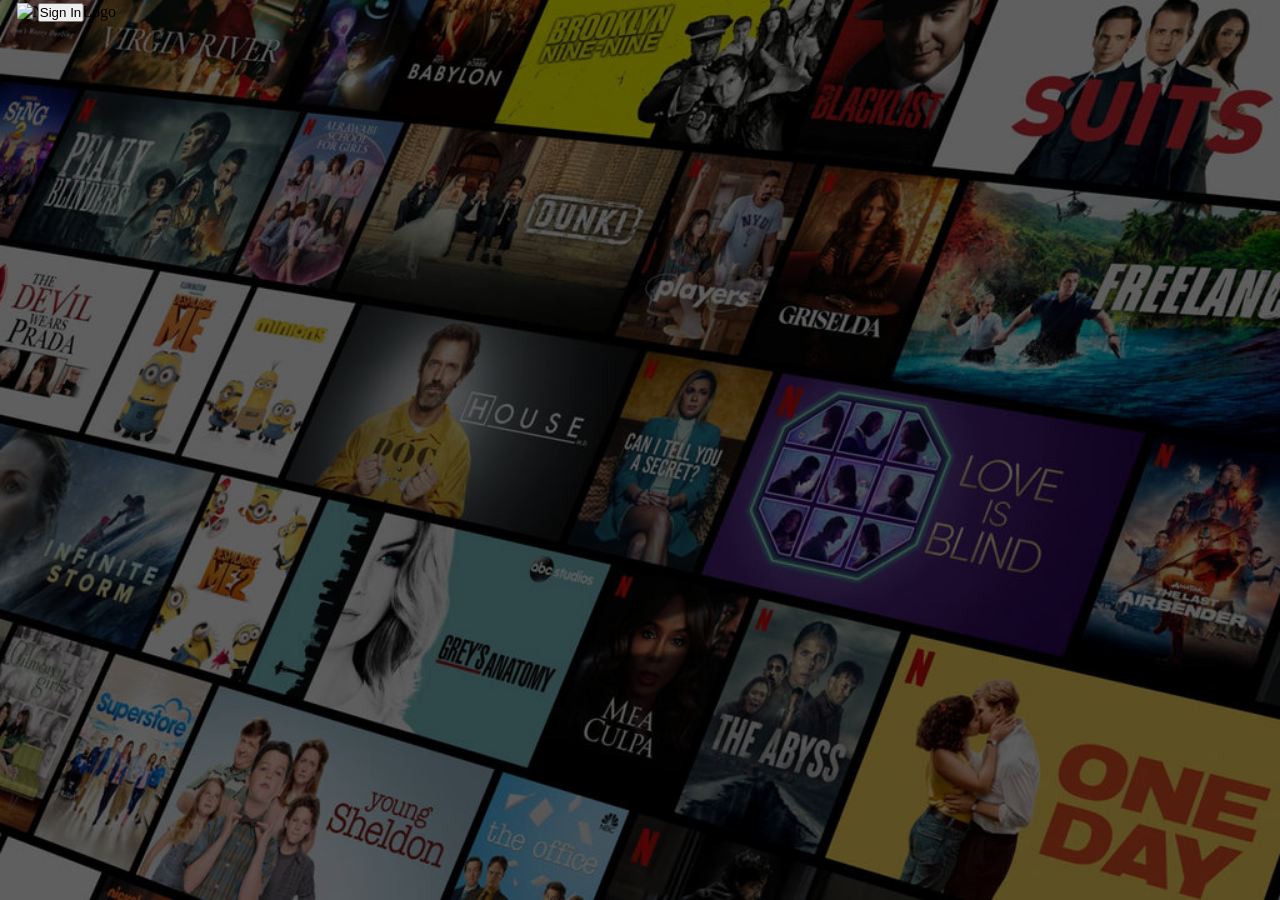
==== 2nd_attempt/index.html @ d2cb6542 "Added the logo and signup buttons" ====
<!DOCTYPE html>
<html lang="en">
<head>
    <meta charset="UTF-8">
    <meta name="viewport" content="width=device-width, initial-scale=1.0">
    <title>Document</title>
    <link rel="stylesheet" href="style.css">
</head>
<body>
    <section class="background">
    </section>
    <section class="overlay">
        
    </section>
    
    <header>
        <section class="logo">
            <img src="https://upload.wikimedia.org/wikipedia/commons/0/08/Netflix_2015_logo.svg" alt="Netflix Logo" width="200px" height="100px">
        </section>
        <section class="signin">
            <button>Sign In</button>
        </section>
    </header>

    <main>

    </main>
</body>
</html>
---- 2nd_attempt/style.css ----
*{
    margin:0px;
    padding:0px;
}

body{
    display:flex;
    overflow-y:scroll;
    height:100%;
}

.background{
    z-index:2;
    position:fixed;
    background-image: url("img_bg.jpg");
    background-size: cover;
    background-position: center;
    height:100%;
    width:100%;
}
.overlay{
    z-index: 3;
    position:fixed;
    background-color:black;
    opacity:0.5;
    background-size: cover;
    background-position: center;
    height:100%;
    width:100%;
}
.logo{
    z-index: 3;
    position:absolute;
    transform: translate(17%, 16%);
}
.signin{
    z-index: 3;
    position:absolute;
    transform: translate(83%, 16%);
}
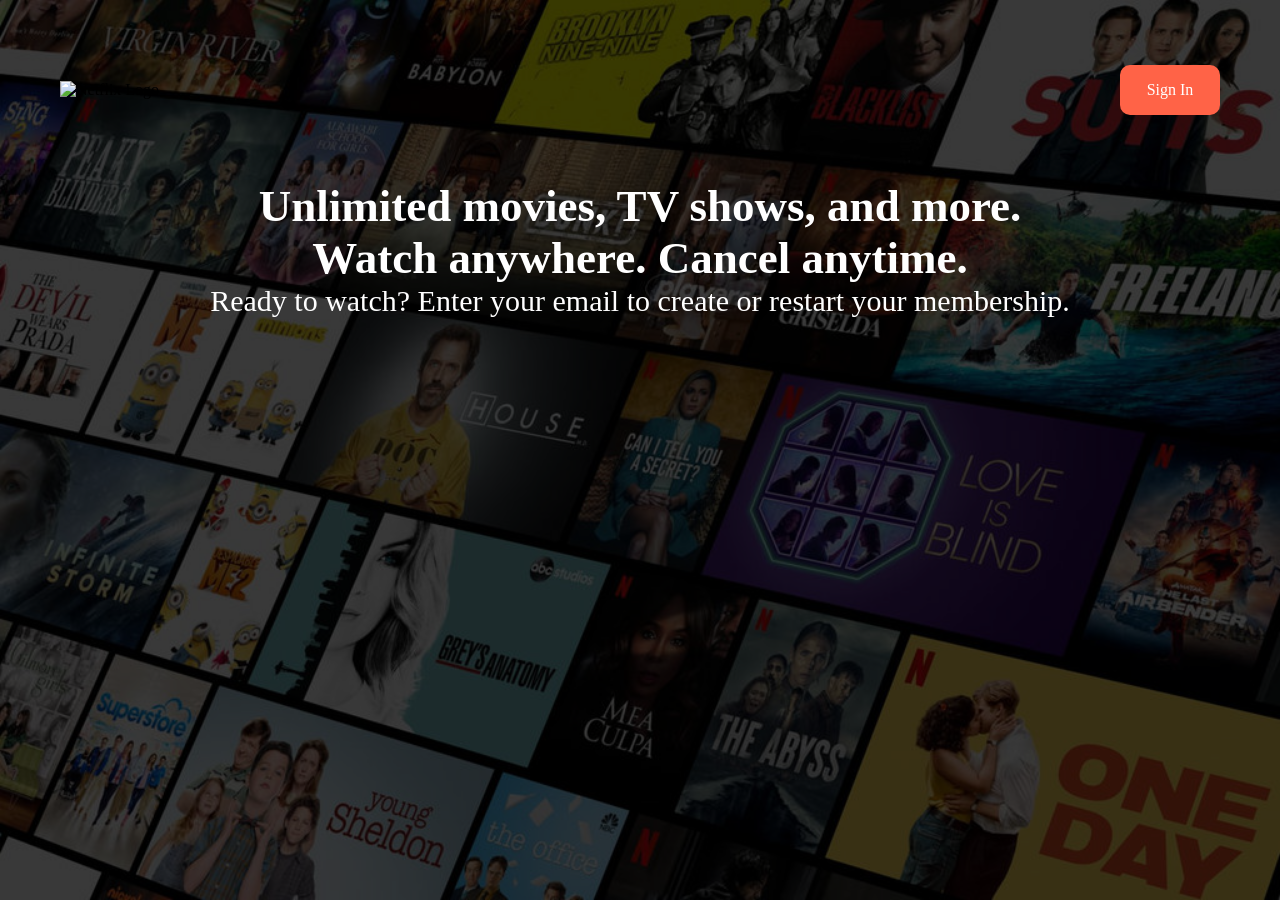
==== commit 7cd15275: "Did some layout changes" ====
--- a/2nd_attempt/index.html
+++ b/2nd_attempt/index.html
@@ -1,29 +1,36 @@
 <!DOCTYPE html>
 <html lang="en">
+
 <head>
     <meta charset="UTF-8">
     <meta name="viewport" content="width=device-width, initial-scale=1.0">
     <title>Document</title>
     <link rel="stylesheet" href="style.css">
 </head>
+
 <body>
     <section class="background">
     </section>
     <section class="overlay">
-        
+
     </section>
-    
+
     <header>
         <section class="logo">
-            <img src="https://upload.wikimedia.org/wikipedia/commons/0/08/Netflix_2015_logo.svg" alt="Netflix Logo" width="200px" height="100px">
+            <img src="https://upload.wikimedia.org/wikipedia/commons/0/08/Netflix_2015_logo.svg" alt="Netflix Logo"
+                width="200px" height="100px">
         </section>
+        
         <section class="signin">
-            <button>Sign In</button>
+            <div>Sign In</div>
         </section>
     </header>
 
-    <main>
+    <section class="text">
+            <h1>Unlimited movies, TV shows, and more.</h1>
+            <h2>Watch anywhere. Cancel anytime.</h2>
+            <p>Ready to watch? Enter your email to create or restart your membership.</p>
+    </section>
+</body>
 
-    </main>
-</body>
 </html>
--- a/2nd_attempt/style.css
+++ b/2nd_attempt/style.css
@@ -1,11 +1,10 @@
 *{
     margin:0px;
     padding:0px;
+    box-sizing: border-box;
 }
 
 body{
-    display:flex;
-    overflow-y:scroll;
     height:100%;
 }
 
@@ -22,19 +21,52 @@
     z-index: 3;
     position:fixed;
     background-color:black;
-    opacity:0.5;
+    opacity:0.7;
     background-size: cover;
     background-position: center;
     height:100%;
     width:100%;
 }
+
+header{
+    display:flex;
+    z-index: 3;
+    width:100%;
+    height:20vh;
+    justify-content: space-between;
+    align-items:center;
+    padding: 10px 60px;
+    
+}
 .logo{
     z-index: 3;
-    position:absolute;
-    transform: translate(17%, 16%);
+    
+}
+.text{
+    color:white;
+    z-index: 3;
+    text-align: center;
+    font-size:30px;
+    position:relative;
 }
 .signin{
     z-index: 3;
-    position:absolute;
-    transform: translate(83%, 16%);
-}+    height:50px;
+    width: 100px;
+    background-color:tomato;
+    display:flex;
+    align-items: center;
+    justify-content: center;
+    color:white;
+    border-radius:10px;
+}
+
+main{
+    width: 100%;
+    height:100%;
+    display:flex;
+    justify-content: center;
+    align-items: center;
+    z-index: 3;
+}
+
